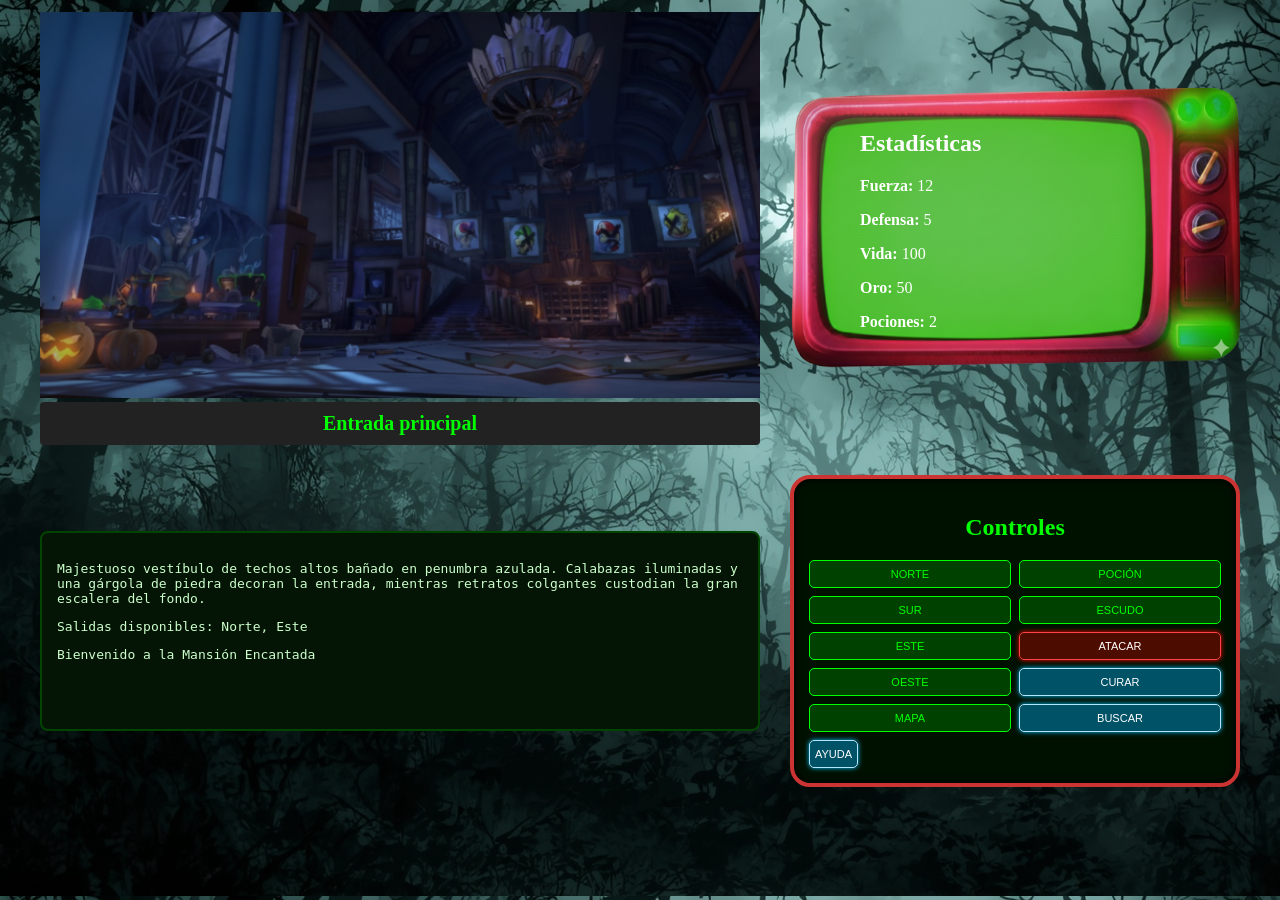
==== game/game.html @ 63da91ac "implementación de funcionalidades de combate comra y mapa" ====
<!DOCTYPE html>
<html lang="es">
<head>
    <meta charset="UTF-8">
    <meta name="viewport" content="width=device-width, initial-scale=1.0">
    <title>Luigi y el Eco de los Espíritus</title>
    <link rel="stylesheet" href="/game/css/common.css">
    <link rel="stylesheet" href="/game/css/stylesGame.css">
</head>

<body>
  <!-- CONTENEDOR PRINCIPAL COMO GRID -->
  <main class="grid-root">
    <section id="scene" class="scene">
      <!-- fondo -->
      <img id="sceneBg" class="scene-bg" src="" alt="Escenario">

      <!-- enemigo (vacío por defecto) -->
      <img id="enemyImg" class="enemy" src="" alt="" style="display:none">

      <!-- profesor en la tienda -->
      <img id="professorrImg" class="professor" src="" alt="" style="display:none">

      <!-- nombre sala -->
      <div id="nameRoom" class="room-name"></div>
    </section>

    <!-- stats del personaje-->
  <section id="stats" class="player-card">
      <div id="divStacs" class="text-stacs">
        <h3 id="stats-title">Ficha del Personaje</h3>
        <p><strong>Fuerza:</strong> 12</p>
        <p><strong>Defensa:</strong> 8</p>
        <p><strong>Vida:</strong> 70 / 100</p>
        <p><strong>Oro:</strong> 123</p>
        <p><strong>Pociones:</strong> 2</p>
      </div>

      <div id="divMap" class="map-container" style="display: none; flex-direction: column; align-items: center; justify-content: center; width: 100%;">
          <h3 style="margin-top: 0;">Mapa de la Mansión</h3>
          <div id="mapGrid" class="map-grid"></div>
      </div>

    </section>


    <!-- sección de mensajes de acontecimientos-->
      <!-- 'role="log"' indica que este div es un registro de mensajes -->
      <div id="divMessages" class="messages" role="log">
        <div id="log" class="text-messages">
        </div>
      </div>

    <!-- controles del peraonaje más compra, ayuda y busqueda-->
<section id="interaccion" class="interaction">
  <div class="control-title"><h2>Controles</h2></div>

  <div class="quick-buttons">
    <div class="directions">
        <button id="btnNorth" class="btn">Norte</button>
        <button id="btnSouth" class="btn">Sur</button>
        <button id="btnEast" class="btn">Este</button>
        <button id="btnWest" class="btn">Oeste</button>
        <button id="btnMap" class="btn">Mapa</button>
    </div>
    <div class="actions">
      <button id="btnBuyPotion" class="btn">Poción</button>
      <button id="btnBuyShield" class="btn">Escudo</button>
      <button id="btnAttack" class="btn red" disabled>Atacar</button>
      <button id="btnPotion" class="btn blue">Curar</button>
      <button id="btnSearchGold" class="btn blue">Buscar</button>
    </div>
    <div>
      <button id="btnHelp" class="btn blue">Ayuda</button>
    </div>
  </div>
</section>
  </main>

  <!-- scripts -->
  <script src="/game/js/map.js"></script>
  <script src="/game/js/state.js"></script>
  <script src="/game/js/ui.js"></script>
  <script src="/game/js/combat.js"></script>
  <script src="/game/js/actions.js"></script>
  <script src="/game/js/main.js"></script>
</body>
</html>
---- game/css/common.css ----
/* common.css - Estilos base compartidos */

body {
    margin: 12px;
    font-family: Georgia, "Times New Roman", serif;
    color: #222;
}

.room-name {
    background: #222;
    color: #0f0;
    padding: 10px;
    text-align: center;
    border-radius: 4px;
}

.messages {
    background-color: #051505;
    color: #cfc;
    border: 2px solid #004400;
    border-radius: 8px;
    padding: 15px;
    font-family: monospace;
    box-sizing: border-box;
}

.interaction {
    background-color: #001100;
    border: 4px solid #cc3333;
    border-radius: 20px;
    color: #00ff00;
    padding: 15px;
    box-shadow: inset 0 0 10px #000;
    box-sizing: border-box;
}

/* Sistema de botones genérico */
.btn {
    background-color: rgba(0, 255, 0, 0.2);
    border: 1px solid #00ff00;
    color: #00ff00;
    padding: 3px 5px;
    font-size: 11px;
    height: 28px;
    border-radius: 5px;
    cursor: pointer;
    text-transform: uppercase;
    transition: all 0.2s;
}

.btn:hover {
    background-color: #00ff00;
    color: #000;
    box-shadow: 0 0 10px #00ff00;
}

.btn.blue {
    background-color: rgba(0, 180, 255, 0.4);
    border-color: #b3e5fc;
    color: #fff;
    box-shadow: 0 0 5px #00bfff;
}

.btn.blue:hover {
    background-color: #00bfff;
    box-shadow: 0 0 15px #fff;
}

.btn.red {
    background-color: rgba(255, 0, 0, 0.3);
    border-color: #ff4444;
    color: #fff;
    box-shadow: 0 0 5px #ff0000;
}

.btn.red:hover {
    background-color: #ff0000;
    color: #fff;
    box-shadow: 0 0 15px #ff0000;
}
---- game/css/stylesGame.css ----
/* estilos generales del cuerpo de la pagina */
body {
  /* sobrescribe el fondo por defecto de common.css */
  background: #fafafa url(/game/img/background/fondo.jpg);
}

/* contenedor principal de la cuadricula */
.grid-root {
  max-width: 1200px;
  margin: auto;
  /* display grid convierte el elemento en un contenedor de cuadricula */
  display: grid;
  gap: 30px;
  /* define dos columnas, la primera ocupa el espacio restante (1fr) y la segunda 450px */
  grid-template-columns: 1fr 450px;
  /* define las areas de la cuadricula para organizar el contenido */
  grid-template-areas:
    "scene stats"
    "messages controls";
  align-items: center;
}

.control-title {
  /* asigna este elemento al area 'controls' de la cuadricula */
  grid-area: controls;
  text-align: center;
}

/* estilos de la escena del juego */
.scene {
  /* asigna este elemento al area 'scene' de la cuadricula */
  grid-area: scene;
  width: 100%;
  max-height: 475px;
  /* position relative es necesario para que los elementos hijos con position absolute se posicionen respecto a este */
  position: relative;
  margin: 0 auto;
}

/* fondo de la escena */
.scene-bg {
  width: 100%;
  height: 100%;
}

/* posicion y tamaño del enemigo */
.enemy {
  /* position absolute saca al elemento del flujo normal y lo posiciona respecto a su ancestro posicionado mas cercano */
  position: absolute;
  right: 30%;
  bottom: 16%;
  width: 40%;
}

/* posicion y tamaño del profesor */
.professor {
  /* position absolute saca al elemento del flujo normal y lo posiciona respecto a su ancestro posicionado mas cercano */
  position: absolute;
  right: 30%;
  bottom: 10%;
  width: 40%;
}

/* titulo del nombre de la habitacion (sobrescribe tamaño específico para el juego) */
.room-name h2 {
  margin: 0;
  font-size: 20px;
}

/* tarjeta del jugador */
.player-card {
  /* asigna este elemento al area 'stats' de la cuadricula */
  grid-area: stats;
  background: url(/game/img/ui/console-edit.png) no-repeat center / 100% 100%;
  color: #fff;
  height: 280px;
  /* box-sizing border-box incluye el padding y el borde en el tamaño total del elemento */
  box-sizing: border-box;
  /* display flex convierte el elemento en un contenedor flexible para alinear a sus hijos */
  display: flex;
  align-items: center;
  justify-content: center;
}

/* estadisticas de texto */
.text-stacs {
  width: 100%;
  padding-left: 70px;
}

/* caja de mensajes (solo propiedades específicas de scroll y grid, colores en common.css) */
.messages {
  /* asigna este elemento al area 'messages' de la cuadricula */
  grid-area: messages;
  /* establece una altura maxima y cuando el contenido la supere aparecera el scroll */
  max-height: 200px;
  /* establece una altura minima y cuando el contenido la supere aparecera el scroll */
  min-height: 200px;
  /* overflow-y auto muestra la barra de desplazamiento vertical solo si es necesario */
  overflow-y: auto;
  /* personaliza el color de la barra de desplazamiento en firefox */
  scrollbar-color: #005500 #051505;
  scroll-behavior: smooth;
}

/* estas reglas personalizan la barra de desplazamiento en navegadores como chrome y safari */
.messages::-webkit-scrollbar {
  width: 10px;
}

.messages::-webkit-scrollbar-track {
  background: #001100;
}

.messages::-webkit-scrollbar-thumb {
  background: #005500;
  border-radius: 5px;
}

/* seccion de interaccion */
.interaction {
  /* asigna este elemento al area 'controls' de la cuadricula */
  grid-area: controls;
}

/* contenedor de comandos */
.command {
  display: flex;
  gap: 8px;
  margin-bottom: 10px;
}

/* entrada de texto para comandos */
.text-input-commands {
  display: flex;
}

/* cuadricula de botones rapidos */
.quick-buttons {
  display: grid;
  grid-template-columns: 1fr 1fr;
  gap: 8px;
}

/* cuadricula para botones de direccion y accion */
.directions,
.actions {
  display: grid;
  gap: 8px;
}

/* centrado específico para el botón de ayuda */
.btnHelp {
  /* centrar */
  display: block;
  margin: 10px auto 0 auto;
}


.map-container {
    width: 100%;
    /* Ocupa el total de los 280px de la player-card */
    height: 100%; 
    display: flex;
    flex-direction: column;
    align-items: center;
    justify-content: center;
    /* Padding asimétrico crítico: mucho margen derecho (110px) para evitar las ruedas rojas, 
       y márgenes arriba/abajo/izq para encajar en el recuadro verde */
    padding: 35px 110px 40px 45px; 
    box-sizing: border-box;
}

.map-title {
    margin: 0 0 8px 0;
    font-size: 14px; /* Título reducido para ahorrar espacio vertical */
    color: #00ff00;
    text-transform: uppercase;
}

.map-grid {
    display: grid;
    grid-template-columns: repeat(3, 1fr);
    /* Usamos 1fr en las filas para que se autoajusten al alto disponible en lugar de forzar píxeles */
    grid-template-rows: repeat(3, 1fr); 
    gap: 6px;
    width: 100%;
    height: 100%;
}

.map-cell {
    border: 1px solid #004400;
    display: flex;
    align-items: center;
    justify-content: center;
    background: rgba(0, 20, 0, 0.8);
    font-family: monospace;
    font-size: 9px; /* Letra ajustada para evitar desbordes de texto */
    text-align: center;
    border-radius: 4px;
    padding: 2px;
    line-height: 1.1;
    box-sizing: border-box;
}

.map-cell.current {
    background: #00ff00;
    color: #000;
    box-shadow: 0 0 8px #00ff00;
    font-weight: bold;
}

.map-cell.empty {
    border: none;
    background: transparent;
}

/* Salas disponibles */
.map-cell.available {
    border-color: #00ff00;
    color: #00ff00;
    background: rgba(0, 80, 0, 0.4);
    animation: pulse-exit 1s infinite alternate;
}

/* Salas inaccesibles */
.map-cell.inaccessible {
    border-color: #222;
    color: #444;
    background: rgba(10, 10, 10, 0.9);
}

@keyframes pulse-exit {
    from { box-shadow: inset 0 0 5px rgba(0, 255, 0, 0.2); }
    to { box-shadow: inset 0 0 15px rgba(0, 255, 0, 0.5); }
}
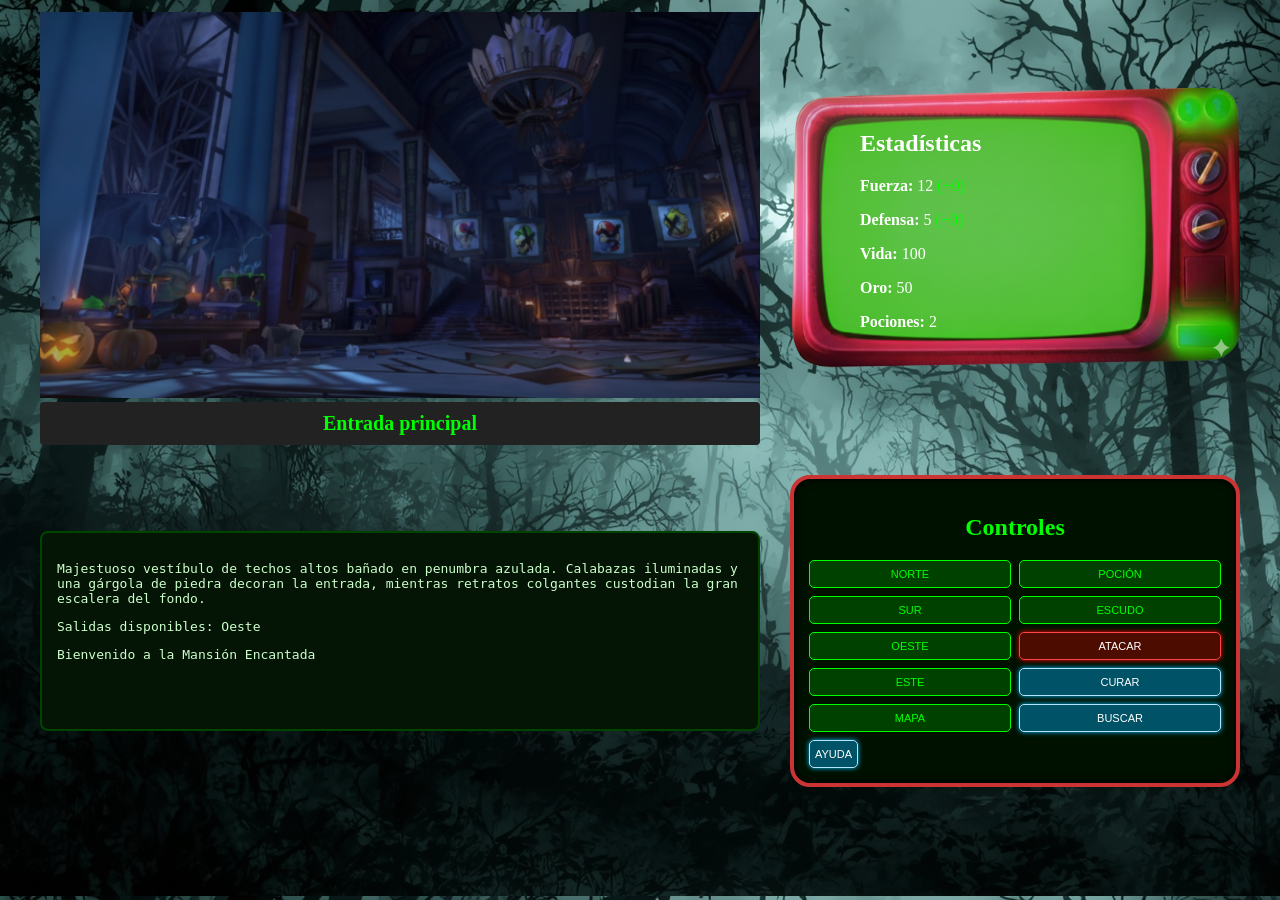
==== commit 81b67f76: "mejoras en el sistema de navegación y de estadísticas del personaje" ====
--- a/game/game.html
+++ b/game/game.html
@@ -59,8 +59,8 @@
     <div class="directions">
         <button id="btnNorth" class="btn">Norte</button>
         <button id="btnSouth" class="btn">Sur</button>
+        <button id="btnWest" class="btn">Oeste</button>
         <button id="btnEast" class="btn">Este</button>
-        <button id="btnWest" class="btn">Oeste</button>
         <button id="btnMap" class="btn">Mapa</button>
     </div>
     <div class="actions">
@@ -75,6 +75,32 @@
     </div>
   </div>
 </section>
+
+<div id="victoryOverlay" class="victory-overlay" style="display: none;">
+    <div class="victory-content">
+        <h1>¡MANSIÓN LIBERADA!</h1>
+        <p>Has derrotado al Rey Boo y el eco de los espíritus se ha desvanecido.</p>
+        
+        <div class="results-comparison">
+            <table class="results-table">
+                <thead>
+                    <tr>
+                        <th>Estadística</th>
+                        <th>Inicial</th>
+                        <th>Final</th>
+                    </tr>
+                </thead>
+                <tbody id="victoryStatsBody">
+                    </tbody>
+            </table>
+        </div>
+
+        <div class="victory-actions">
+            <button class="btn big" onclick="location.reload()">Jugar de nuevo</button>
+            <a href="../index.html" class="btn blue big" style="text-decoration:none; display:inline-block; line-height: 40px;">Menú Principal</a>
+        </div>
+    </div>
+</div>
   </main>
 
   <!-- scripts -->
--- a/game/css/common.css
+++ b/game/css/common.css
@@ -1,5 +1,4 @@
 /* common.css - Estilos base compartidos */
-
 body {
     margin: 12px;
     font-family: Georgia, "Times New Roman", serif;
--- a/game/css/stylesGame.css
+++ b/game/css/stylesGame.css
@@ -215,22 +215,60 @@
     background: transparent;
 }
 
-/* Salas disponibles */
+/* Salas a las que puedes ir (Sin animación) */
 .map-cell.available {
-    border-color: #00ff00;
+    border: 2px solid #00ff00; /* Borde más grueso para destacar */
     color: #00ff00;
-    background: rgba(0, 80, 0, 0.4);
-    animation: pulse-exit 1s infinite alternate;
-}
-
-/* Salas inaccesibles */
+    background: rgba(0, 100, 0, 0.5); /* Fondo verde más intenso */
+    /* Sombra doble: resplandor hacia adentro y hacia afuera */
+    box-shadow: inset 0 0 8px rgba(0, 255, 0, 0.4), 0 0 5px rgba(0, 255, 0, 0.6);
+    font-weight: bold;
+}
+
+/* Salas inaccesibles (Se mantiene igual) */
 .map-cell.inaccessible {
     border-color: #222;
     color: #444;
     background: rgba(10, 10, 10, 0.9);
 }
 
-@keyframes pulse-exit {
-    from { box-shadow: inset 0 0 5px rgba(0, 255, 0, 0.2); }
-    to { box-shadow: inset 0 0 15px rgba(0, 255, 0, 0.5); }
-}+
+.victory-overlay {
+    position: absolute;
+    top: 0; left: 0; width: 100%; height: 100%;
+    background: rgba(0, 0, 0, 0.9);
+    z-index: 1000;
+    display: flex;
+    align-items: center;
+    justify-content: center;
+    text-align: center;
+}
+
+.victory-content {
+    background: #000;
+    border: 3px solid #00ff00;
+    padding: 40px;
+    border-radius: 15px;
+    box-shadow: 0 0 30px #00ff00;
+    max-width: 500px;
+}
+
+.victory-content h1 {
+    color: #00ff00;
+    font-size: 32px;
+    margin-bottom: 10px;
+    text-shadow: 0 0 10px #00ff00;
+}
+
+.results-table {
+    width: 100%;
+    margin: 30px 0;
+    border-collapse: collapse;
+    color: #fff;
+    font-family: monospace;
+}
+
+.results-table th { color: #00ff00; padding: 10px; border-bottom: 1px solid #004400; }
+.results-table td { padding: 10px; border-bottom: 1px solid #111; }
+
+.victory-actions .btn { margin: 10px; }
